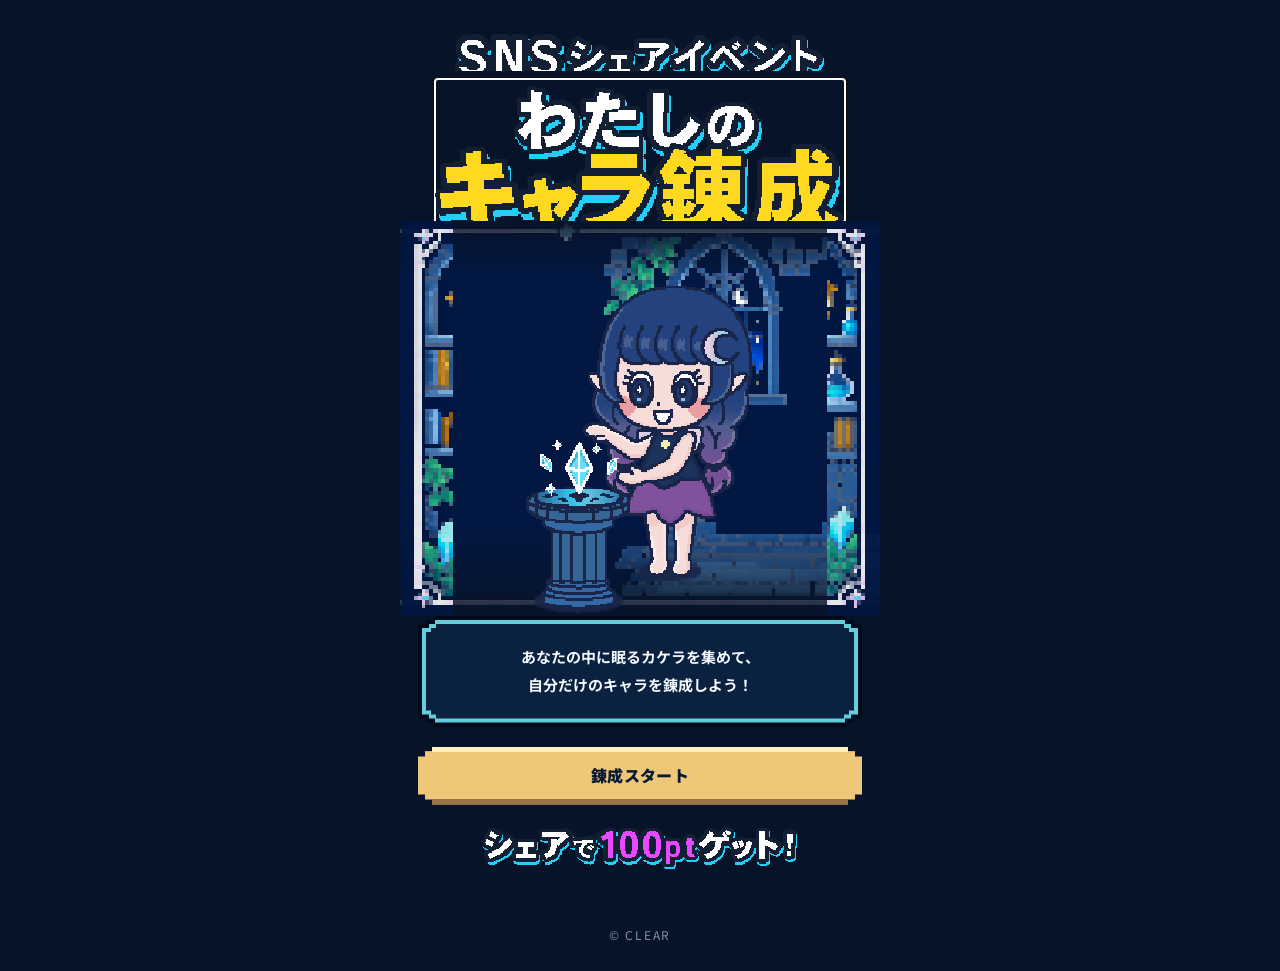
==== character-alchemy/index.html @ 3c391d79 "Publish character alchemy under dedicated Pages path" ====
<!doctype html>
<html lang="ja">
<head>
  <meta charset="utf-8">
  <meta name="viewport" content="width=device-width, initial-scale=1, viewport-fit=cover">
  <meta name="theme-color" content="#071329">
  <meta name="description" content="7つの質問で、あなたの中に眠るカケラからキャラを錬成しよう。">
  <title>わたしのキャラ錬成｜CLEAR</title>
  <link rel="preconnect" href="https://fonts.googleapis.com">
  <link rel="preconnect" href="https://fonts.gstatic.com" crossorigin>
  <link href="https://fonts.googleapis.com/css2?family=Noto+Sans+JP:wght@500;600;700;800;900&display=swap" rel="stylesheet">
  <link rel="stylesheet" href="./style.css?v=4">
</head>
<body>
  <main id="app" class="shell"></main>
  <footer class="site-foot">© CLEAR</footer>
  <script type="module" src="./app.js?v=7"></script>
</body>
</html>
---- character-alchemy/style.css ----
@font-face{font-family:"DotGothic16";src:url("./assets/fonts/DotGothic16-Regular.ttf") format("truetype");font-style:normal;font-weight:400;font-display:swap}
:root{color-scheme:dark;--night:#071329;--rim:#64cddc;--gold:#eec878;--text:#f4f8ff;--muted:#c5d9e8;font-family:"Noto Sans JP",sans-serif;font-synthesis:none}
*{box-sizing:border-box}html{scroll-behavior:smooth;background:var(--night)}body{margin:0;color:var(--text);background:var(--night);min-width:280px}
button,a{font:inherit}button{cursor:pointer}button:disabled{cursor:not-allowed;opacity:.52}a{color:#b8edf4}img{display:block;max-width:100%}h1,h2,h3,p{margin-top:0}
.shell{width:min(100%,480px);min-height:80vh;margin:0 auto;padding:0 18px 54px}.site-foot{text-align:center;color:#7894ac;padding:0 20px 28px;font-size:12px;letter-spacing:.14em}
.pixel-label{font-family:"DotGothic16","Noto Sans JP",sans-serif;letter-spacing:.09em;color:var(--gold)}.screen-top{padding-top:27px;text-align:center}
.mini-title{font-family:"DotGothic16","Noto Sans JP",sans-serif;font-size:17px;letter-spacing:.08em;color:#cdeefa;margin:0 0 20px}
.screen-title{font-family:"DotGothic16","Noto Sans JP",sans-serif;font-size:24px;line-height:1.45;letter-spacing:.04em;margin:0 0 20px;text-align:center}.screen-title:focus,.mini-title:focus{outline:none}
.asset-crop{position:relative;overflow:hidden;width:100%;height:100%}.asset-crop img{position:absolute;max-width:none;height:auto;image-rendering:pixelated}
.event-logo{height:44px;width:min(93%,370px);margin:0 auto 8px}.event-logo img{width:126.6%;left:-12.7%;top:-102%}
.title-art{height:151px;width:min(100%,410px);margin:0 auto -9px}.title-art img{width:127.7%;left:-14.3%;top:-31%}
.badge-art{height:45px;width:min(86%,315px);margin:22px auto 0}.badge-art img{width:131.2%;left:-14%;top:-102%}
.scene{position:relative;overflow:hidden;isolation:isolate;background:#06142e;image-rendering:pixelated}
.scene::before{content:"";position:absolute;inset:0;background-image:url("./assets/workshop-pixel.png");background-size:auto 100%;background-position:66% center;image-rendering:pixelated;z-index:-2}
.scene::after{content:"";position:absolute;inset:0;background:linear-gradient(to bottom,#071329 0%,transparent 14%,transparent 77%,#071329 100%);z-index:-1}
.scene-start{height:395px;margin:0 -18px}.scene-question{height:205px;margin:0 -18px 24px}.scene-working{height:390px;margin:12px -18px 20px}
.scene-ria{position:absolute;width:330px;max-width:none;left:50%;bottom:-49px;transform:translateX(-50%);image-rendering:pixelated;z-index:1}
.scene-question .scene-ria{width:197px;bottom:-29px;left:52%}.scene-working .scene-ria{width:315px;bottom:-47px}
.scene-edge{position:absolute;top:0;bottom:0;width:53px;background-image:url("./assets/workshop-pixel.png");background-size:auto 100%;image-rendering:pixelated;opacity:.9}
.scene-edge.left{left:0;background-position:left center}.scene-edge.right{right:0;background-position:right center}
.pixel-frame{background:#020b1b;padding:4px;clip-path:polygon(16px 0,calc(100% - 16px) 0,calc(100% - 16px) 4px,calc(100% - 8px) 4px,calc(100% - 8px) 8px,100% 8px,100% calc(100% - 8px),calc(100% - 8px) calc(100% - 8px),calc(100% - 8px) calc(100% - 4px),calc(100% - 16px) calc(100% - 4px),calc(100% - 16px) 100%,16px 100%,16px calc(100% - 4px),8px calc(100% - 4px),8px calc(100% - 8px),0 calc(100% - 8px),0 8px,8px 8px,8px 4px,16px 4px)}
.pixel-rim{background:var(--rim);padding:4px;clip-path:polygon(13px 0,calc(100% - 13px) 0,calc(100% - 13px) 4px,calc(100% - 7px) 4px,calc(100% - 7px) 8px,100% 8px,100% calc(100% - 8px),calc(100% - 7px) calc(100% - 8px),calc(100% - 7px) calc(100% - 4px),calc(100% - 13px) calc(100% - 4px),calc(100% - 13px) 100%,13px 100%,13px calc(100% - 4px),7px calc(100% - 4px),7px calc(100% - 8px),0 calc(100% - 8px),0 8px,7px 8px,7px 4px,13px 4px)}
.pixel-face{background:#0a2140;padding:20px 21px;clip-path:polygon(10px 0,calc(100% - 10px) 0,calc(100% - 10px) 4px,calc(100% - 5px) 4px,calc(100% - 5px) 8px,100% 8px,100% calc(100% - 8px),calc(100% - 5px) calc(100% - 8px),calc(100% - 5px) calc(100% - 4px),calc(100% - 10px) calc(100% - 4px),calc(100% - 10px) 100%,10px 100%,10px calc(100% - 4px),5px calc(100% - 4px),5px calc(100% - 8px),0 calc(100% - 8px),0 8px,5px 8px,5px 4px,10px 4px)}
.message-window{margin:0 0 20px}.message-window .pixel-face{text-align:center;padding:19px 19px 20px}.message-window p{font-size:15px;font-weight:700;line-height:1.85;margin:0}
.pixel-button{position:relative;display:flex;align-items:center;justify-content:center;text-align:center;width:100%;min-height:58px;padding:14px 21px;border:0;color:#081a34;background:#eec878;clip-path:polygon(14px 0,calc(100% - 14px) 0,calc(100% - 14px) 5px,calc(100% - 7px) 5px,calc(100% - 7px) 10px,100% 10px,100% calc(100% - 10px),calc(100% - 7px) calc(100% - 10px),calc(100% - 7px) calc(100% - 5px),calc(100% - 14px) calc(100% - 5px),calc(100% - 14px) 100%,14px 100%,14px calc(100% - 5px),7px calc(100% - 5px),7px calc(100% - 10px),0 calc(100% - 10px),0 10px,7px 10px,7px 5px,14px 5px);box-shadow:inset 0 5px #fff1bb,inset 0 -6px #997242;font-weight:900;line-height:1.6;letter-spacing:.02em}
.pixel-button:active:not(:disabled){transform:translateY(3px);box-shadow:inset 0 2px #fff1bb,inset 0 -3px #997242}.pixel-button:focus-visible,.tab-btn:focus-visible,a:focus-visible{outline:3px solid #fff;outline-offset:4px}
.pixel-button.secondary{background:#2b7899;color:#fff;box-shadow:inset 0 5px #76d0db,inset 0 -6px #104669}.pixel-button.quiet{background:#173958;color:#e8f7ff;box-shadow:inset 0 4px #4784a2,inset 0 -5px #07192e}
.start-action{margin:0 0 3px}
.progress-wrap{margin:0 0 17px;text-align:center}.progress-label{font-family:"DotGothic16","Noto Sans JP",sans-serif;color:#f7e4a5;font-size:20px;letter-spacing:.06em;margin:0 0 11px}
.progress{display:flex;justify-content:center;gap:6px;max-width:350px;margin:0 auto}.progress-cell{width:calc((100% - 36px)/7);height:19px;padding:4px;background:#4894aa;clip-path:polygon(5px 0,calc(100% - 5px) 0,calc(100% - 5px) 3px,100% 3px,100% calc(100% - 3px),calc(100% - 5px) calc(100% - 3px),calc(100% - 5px) 100%,5px 100%,5px calc(100% - 3px),0 calc(100% - 3px),0 3px,5px 3px)}
.progress-cell::after{content:"";display:block;height:100%;background:#081d35;clip-path:polygon(3px 0,calc(100% - 3px) 0,calc(100% - 3px) 2px,100% 2px,100% calc(100% - 2px),calc(100% - 3px) calc(100% - 2px),calc(100% - 3px) 100%,3px 100%,3px calc(100% - 2px),0 calc(100% - 2px),0 2px,3px 2px)}.progress-cell.done::after{background:#67e0ea}
.question-window{margin-bottom:16px}.question-window .pixel-face{padding:20px 19px 21px}.question-num{display:block;color:var(--gold);font-size:14px;margin-bottom:11px}.question-text{font-size:20px;line-height:1.7;font-weight:800;letter-spacing:.01em;margin:0}.hint{color:var(--muted);font-size:13px;line-height:1.8;margin:12px 0 0}
.choice-list{display:grid;gap:12px;margin-bottom:12px}.choice{justify-content:flex-start;text-align:left;min-height:66px;background:#133352;color:#f4f9ff;box-shadow:inset 0 4px #5c9db6,inset 0 -5px #06182c;font-size:15px;font-weight:700;padding:14px 19px 14px 42px}
.choice::before{content:"";position:absolute;left:19px;top:50%;transform:translateY(-50%);width:9px;height:9px;background:#a6dce6;box-shadow:4px 4px #296079}.choice.selected{background:#1b5266;box-shadow:inset 0 4px var(--selected-color,#ffe7a4),inset 0 -5px #0b2937}.choice.selected::before{background:var(--selected-color,#ffe7a4)}
.feedback{min-height:25px;text-align:center;font-family:"DotGothic16","Noto Sans JP",sans-serif;font-size:16px;color:#fbe2a6;margin:8px 0 0}.back-wrap{margin-top:22px}.back-link{display:block;margin:0 auto;border:0;background:none;color:#bad9e6;text-decoration:underline;text-underline-offset:5px;padding:12px;font-size:14px;font-weight:700}
.shard-fly{position:fixed;width:17px;height:24px;z-index:20;background:var(--shard-color);clip-path:polygon(45% 0,80% 20%,100% 65%,50% 100%,0 65%,20% 20%);pointer-events:none;animation:fly .55s ease-in forwards}@keyframes fly{to{transform:translate(var(--fly-x),var(--fly-y)) scale(.2);opacity:0}}
.scene-shards{position:absolute;left:50%;top:48%;width:20px;height:20px;z-index:1}.scene-shards i{position:absolute;width:18px;height:23px;left:var(--x);top:var(--y);background:var(--c);clip-path:polygon(45% 0,80% 20%,100% 65%,50% 100%,0 65%,20% 20%);animation:collect 1.7s ease-in-out forwards}@keyframes collect{70%{left:0;top:0;opacity:1}100%{left:0;top:0;opacity:0}}.working-message{text-align:center;font-family:"DotGothic16","Noto Sans JP",sans-serif;font-size:20px;color:#f7e6ab;min-height:34px}
.card-img{width:100%;height:auto;background:#081a32;image-rendering:pixelated;display:block}.card-frame{border:4px solid #16405f;padding:3px;background:#031124;margin:0 0 21px}.card-frame .card-img{border:2px solid #4d9bb2}.result-heading{margin:0 0 20px}.result-actions{margin-bottom:39px}
.section-heading{font-family:"DotGothic16","Noto Sans JP",sans-serif;font-size:21px;line-height:1.5;text-align:center;margin:0 0 17px;color:#f1e5b9}.details{display:grid;gap:17px;margin-bottom:28px}.detail-window{--rim:#5dacc5}.detail-window .pixel-face{padding:21px 19px 22px}
.detail-window h3{display:flex;align-items:center;gap:11px;font-family:"DotGothic16","Noto Sans JP",sans-serif;color:#f5d990;font-size:17px;line-height:1.5;margin:0 0 13px}.detail-window h3::before{content:"";display:inline-block;flex:none;width:12px;height:12px;background:var(--detail-color,#72d9df);box-shadow:5px 5px #225673}
.detail-window p{font-size:15px;line-height:1.95;font-weight:600;color:#eef6ff;margin:0}.detail-window p+p{margin-top:12px}.detail-window strong{font-weight:800;color:#fff1bd}
.share-card{width:min(100%,330px);margin:0 auto 11px}.enlarge-link{display:block;text-align:center;font-size:13px;margin:0 0 25px}.share-lead{font-family:"DotGothic16","Noto Sans JP",sans-serif;font-size:19px;color:#ffe5a5;line-height:1.5;margin:0 0 14px}
.share-intro .pixel-face,.share-conditions .pixel-face,.share-proof .pixel-face,.app-promo .pixel-face{padding:23px 20px}.share-intro p,.share-conditions li,.share-proof p,.share-proof li,.app-promo p{font-size:14px;line-height:1.9;font-weight:600;color:#e4eff9}
.share-intro ol,.share-conditions ul,.share-proof ul{padding-left:23px;margin:0 0 14px}.share-intro li{font-size:14px;line-height:1.85;font-weight:700;padding:0 0 7px}.share-intro p:last-child,.share-proof p:last-of-type{margin-bottom:0}.share-intro{margin-bottom:24px}
.tab-row{display:grid;grid-template-columns:1fr 1fr;gap:9px;margin:0 0 15px}.tab-btn{border:0;background:#173552;color:#d1e6f0;padding:12px 8px;font-size:13px;font-weight:800;clip-path:polygon(8px 0,calc(100% - 8px) 0,calc(100% - 8px) 4px,100% 4px,100% calc(100% - 4px),calc(100% - 8px) calc(100% - 4px),calc(100% - 8px) 100%,8px 100%,8px calc(100% - 4px),0 calc(100% - 4px),0 4px,8px 4px);box-shadow:inset 0 4px #5a93ac,inset 0 -4px #06192e}.tab-btn.active{background:#286a7d;color:#fff;box-shadow:inset 0 4px #9be8e8,inset 0 -4px #124251}
.button-stack{display:grid;gap:11px;margin:19px 0 8px}.draft-warning{font-size:13px;color:#f8d995;line-height:1.8;margin:0}.status{min-height:24px;color:#b7edf0;font-size:13px;line-height:1.7;margin:12px 0}.share-copy{white-space:pre-wrap;overflow-wrap:anywhere;border-left:5px solid #69bfce;background:#0b2440;padding:19px 17px;font-size:14px;line-height:1.9;font-weight:600;margin:0 0 25px}
.share-conditions,.share-proof{margin-bottom:22px}.share-conditions h3,.share-proof h3,.app-promo h2{font-family:"DotGothic16","Noto Sans JP",sans-serif;font-size:17px;color:#f5d990;line-height:1.6;margin:0 0 11px}.share-conditions h3:not(:first-child){margin-top:20px}.share-conditions ul:last-child,.share-proof ul:last-child{margin-bottom:0}.share-proof .pixel-button{margin-top:18px;text-decoration:none;font-size:14px}
.app-promo{margin:35px 0 25px;--rim:#b79561}.app-promo p:last-of-type{margin-bottom:22px}.store-options{margin-top:14px;text-align:center;font-size:14px}.result-back{margin-top:16px}
@media(max-width:350px){.shell{padding-left:13px;padding-right:13px}.scene{margin-left:-13px;margin-right:-13px}.pixel-face{padding-left:16px;padding-right:16px}.question-text{font-size:18px}.choice{font-size:14px}.screen-title{font-size:22px}}
@media(prefers-reduced-motion:reduce){html{scroll-behavior:auto}.shard-fly,.scene-shards i{animation-duration:.01s}}
.pixel-label,.mini-title,.screen-title,.progress-label,.feedback,.working-message,.section-heading,.detail-window h3,.share-lead,.share-conditions h3,.share-proof h3,.app-promo h2{font-weight:400}
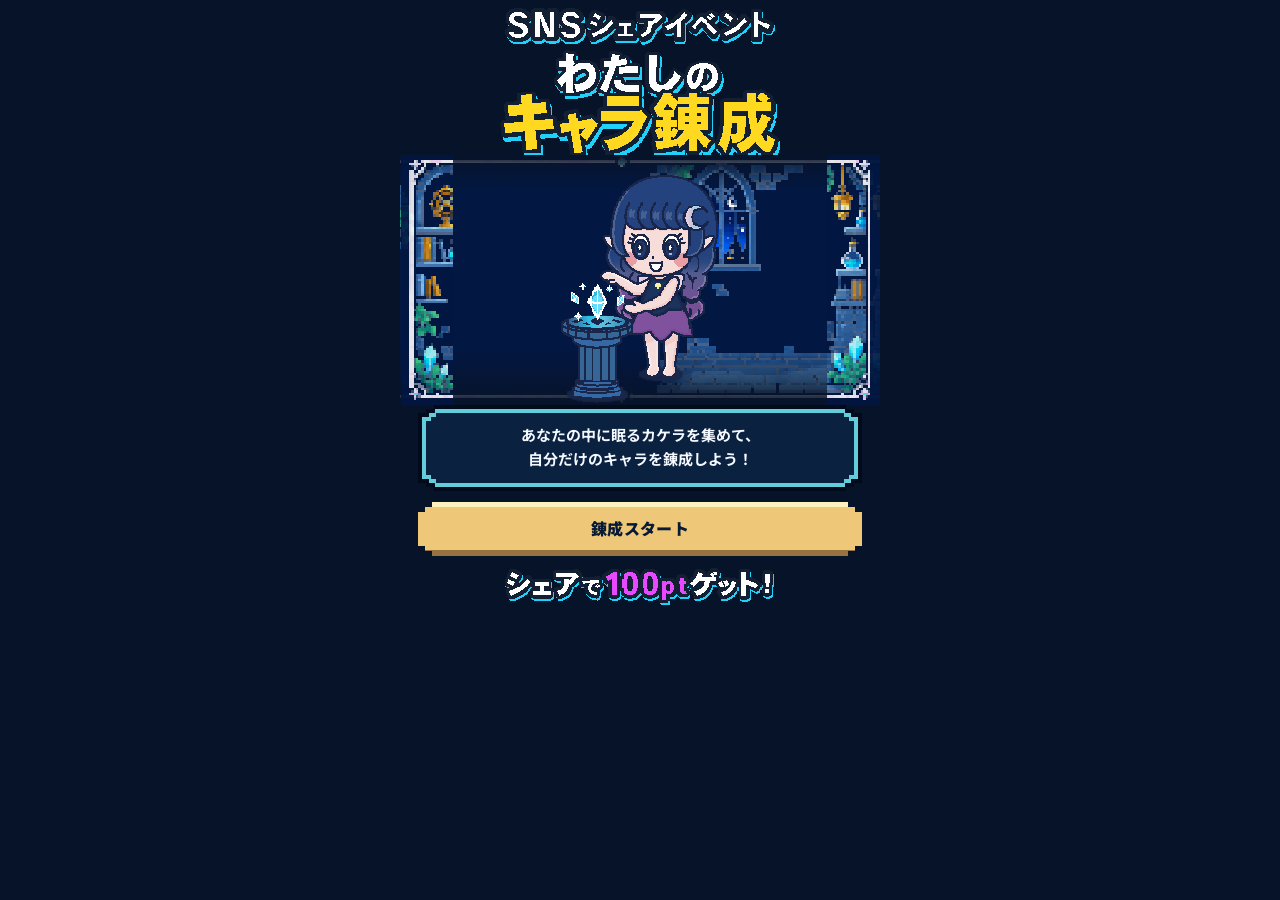
==== commit 7ad093ef: "Refine character alchemy mobile flow and card sharing" ====
--- a/character-alchemy/index.html
+++ b/character-alchemy/index.html
@@ -9,11 +9,11 @@
   <link rel="preconnect" href="https://fonts.googleapis.com">
   <link rel="preconnect" href="https://fonts.gstatic.com" crossorigin>
   <link href="https://fonts.googleapis.com/css2?family=Noto+Sans+JP:wght@500;600;700;800;900&display=swap" rel="stylesheet">
-  <link rel="stylesheet" href="./style.css?v=4">
+  <link rel="stylesheet" href="./style.css?v=5">
 </head>
 <body>
   <main id="app" class="shell"></main>
   <footer class="site-foot">© CLEAR</footer>
-  <script type="module" src="./app.js?v=7"></script>
+  <script type="module" src="./app.js?v=8"></script>
 </body>
 </html>
--- a/character-alchemy/style.css
+++ b/character-alchemy/style.css
@@ -49,3 +49,68 @@
 @media(max-width:350px){.shell{padding-left:13px;padding-right:13px}.scene{margin-left:-13px;margin-right:-13px}.pixel-face{padding-left:16px;padding-right:16px}.question-text{font-size:18px}.choice{font-size:14px}.screen-title{font-size:22px}}
 @media(prefers-reduced-motion:reduce){html{scroll-behavior:auto}.shard-fly,.scene-shards i{animation-duration:.01s}}
 .pixel-label,.mini-title,.screen-title,.progress-label,.feedback,.working-message,.section-heading,.detail-window h3,.share-lead,.share-conditions h3,.share-proof h3,.app-promo h2{font-weight:400}
+
+/* タイトルと設問では装飾の高さを優先して整理し、短い表示領域では自然にスクロールさせる。 */
+body[data-screen="start"] .site-foot,body[data-screen="question"] .site-foot{display:none}
+.start-screen,.question-screen{min-height:100vh;min-height:100svh;padding-bottom:max(8px,env(safe-area-inset-bottom))}
+.start-screen .screen-top{padding-top:8px}
+.start-screen .event-logo{width:min(78%,270px);height:37px;margin-bottom:3px}
+.start-screen .title-art{width:min(80%,280px);height:114px;margin-bottom:-7px}
+.start-screen .scene-start{height:250px}
+.start-screen .scene-ria{width:230px;bottom:-34px}
+.start-screen .message-window{margin-bottom:11px}
+.start-screen .message-window .pixel-face{padding:10px 17px 12px}
+.start-screen .message-window p{line-height:1.6}
+.start-screen .pixel-button{min-height:54px;padding:11px 20px}
+.start-screen .badge-art{width:min(78%,270px);height:38px;margin-top:12px}
+
+.question-screen{display:flex;flex-direction:column}
+.question-screen .screen-top{padding-top:4px}
+.question-logo{width:164px;height:66px;margin:0 auto 4px}
+.question-logo:focus{outline:none}
+.question-logo .asset-crop img{width:127.7%;left:-14.3%;top:-31%}
+.question-screen .progress-wrap{margin-bottom:9px}
+.question-screen .progress-label{font-size:18px;line-height:1.3;margin-bottom:6px}
+.question-screen .progress-cell{height:16px}
+.question-screen .question-window{margin-bottom:10px}
+.question-screen .question-window .pixel-face{padding:10px 16px 12px}
+.question-screen .question-text{font-size:20px;line-height:1.48}
+.question-screen .choice-list{gap:8px;margin-bottom:0}
+.question-screen .choice{min-height:52px;padding:9px 16px 9px 39px;font-size:15px;line-height:1.45}
+.question-screen .back-wrap{margin-top:2px}
+.question-screen .back-wrap:empty{display:none}
+.question-screen .back-link{font-size:14px;line-height:1.4;padding:5px 8px}
+.question-tail{position:relative;flex:1 1 86px;min-height:86px;max-height:105px;margin-top:3px}
+.question-tail .scene-question{height:100%;margin-bottom:0}
+.question-tail .scene-ria{width:90px;bottom:-13px;left:50%}
+.question-tail .scene-edge{display:none}
+.question-tail .scene::before{background-size:100% auto;background-position:center 60%}
+.question-tail .feedback:empty{display:none}
+.question-tail .feedback:not(:empty){position:fixed;z-index:30;left:50%;bottom:calc(18px + env(safe-area-inset-bottom));transform:translateX(-50%);width:max-content;max-width:calc(100vw - 24px);min-height:0;margin:0;padding:8px 14px;background:#0a2140;border:3px solid #f0d490;line-height:1.5}
+@media(max-width:350px){.question-screen .question-text{font-size:20px}.question-screen .choice{font-size:15px}}
+@media(max-height:700px){
+  .start-screen .event-logo{width:min(72%,250px);height:34px}
+  .start-screen .title-art{width:min(74%,255px);height:103px}
+  .start-screen .scene-start{height:215px}
+  .start-screen .scene-ria{width:202px;bottom:-30px}
+  .question-tail{min-height:72px}
+  .question-tail .scene-ria{width:77px;bottom:-11px}
+}
+
+/* 共有先は形、文字、色で区別する。 */
+.tab-btn{border:3px solid #547d91;background:#102d48;color:#d1e6f0;box-shadow:inset 0 4px #39718a,inset 0 -4px #06192e}
+.tab-btn.active{border-color:#d0f6fa;background:#23788e;color:#fff;box-shadow:inset 0 4px #94e8ed,inset 0 -4px #0f455c}
+.tab-btn.active::before{content:"✓";display:inline-block;margin-right:6px;border:2px solid currentColor;padding:0 3px;line-height:1.15;font-weight:900}
+.tab-btn.active[data-action="line"]{border-color:#b9efca;background:#276b56;box-shadow:inset 0 4px #a8e6bd,inset 0 -4px #104434}
+.pixel-button.share-sns{background:#49c6d9;color:#062438;box-shadow:inset 0 5px #baf7f7,inset 0 -6px #19718b}
+.pixel-button.share-line{background:#76c899;color:#092a25;box-shadow:inset 0 5px #c8f3d1,inset 0 -6px #317a55}
+.share-target-note{margin:-4px 0 5px;text-align:center;color:#c2dae3;font-size:13px;line-height:1.6;font-weight:700}
+
+/* 画像はページ内で表示し、戻る操作で閉じる。 */
+body.modal-open{overflow:hidden}
+.save-overlay{position:fixed;inset:0;z-index:100;display:flex;justify-content:center;align-items:flex-start;overflow:auto;background:#020a1df2;padding:12px 12px max(12px,env(safe-area-inset-bottom))}
+.save-modal{width:min(100%,660px);max-height:calc(100svh - 24px);overflow:auto;padding:16px;background:#0b2445;border:4px solid #6acddb;box-shadow:0 8px 0 #020a19}
+.save-modal h2{font-family:"DotGothic16","Noto Sans JP",sans-serif;font-size:20px;font-weight:400;margin:2px 0 9px}
+.save-modal p{font-size:14px;line-height:1.75;font-weight:700;margin-bottom:13px}
+.save-modal-image{display:block;width:100%;height:auto;image-rendering:pixelated;-webkit-touch-callout:default;user-select:auto}
+.modal-close{position:sticky;top:0;z-index:1;display:block;margin:0 0 7px auto;border:3px solid #fff1bd;background:#efc97a;color:#071a32;padding:7px 12px;font-size:15px;font-weight:900}
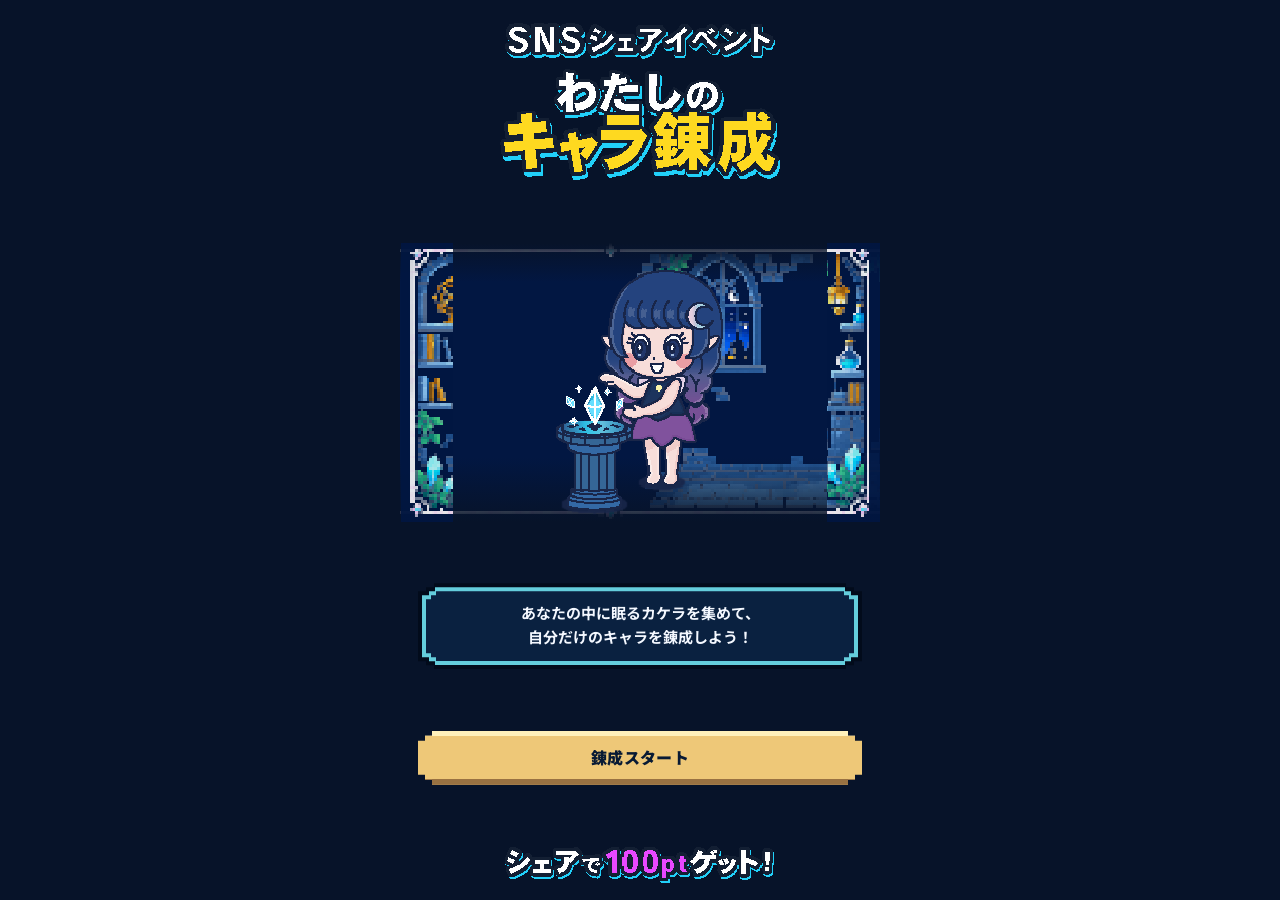
==== commit 9d6522f2: "Rebalance alchemy screens and skill card typography" ====
--- a/character-alchemy/index.html
+++ b/character-alchemy/index.html
@@ -9,11 +9,11 @@
   <link rel="preconnect" href="https://fonts.googleapis.com">
   <link rel="preconnect" href="https://fonts.gstatic.com" crossorigin>
   <link href="https://fonts.googleapis.com/css2?family=Noto+Sans+JP:wght@500;600;700;800;900&display=swap" rel="stylesheet">
-  <link rel="stylesheet" href="./style.css?v=5">
+  <link rel="stylesheet" href="./style.css?v=7">
 </head>
 <body>
   <main id="app" class="shell"></main>
   <footer class="site-foot">© CLEAR</footer>
-  <script type="module" src="./app.js?v=8"></script>
+  <script type="module" src="./app.js?v=10"></script>
 </body>
 </html>
--- a/character-alchemy/style.css
+++ b/character-alchemy/style.css
@@ -53,48 +53,44 @@
 /* タイトルと設問では装飾の高さを優先して整理し、短い表示領域では自然にスクロールさせる。 */
 body[data-screen="start"] .site-foot,body[data-screen="question"] .site-foot{display:none}
 .start-screen,.question-screen{min-height:100vh;min-height:100svh;padding-bottom:max(8px,env(safe-area-inset-bottom))}
-.start-screen .screen-top{padding-top:8px}
-.start-screen .event-logo{width:min(78%,270px);height:37px;margin-bottom:3px}
-.start-screen .title-art{width:min(80%,280px);height:114px;margin-bottom:-7px}
-.start-screen .scene-start{height:250px}
-.start-screen .scene-ria{width:230px;bottom:-34px}
-.start-screen .message-window{margin-bottom:11px}
+.start-screen{display:flex;flex-direction:column;justify-content:space-between;padding-top:clamp(14px,2.5svh,24px);padding-bottom:max(16px,env(safe-area-inset-bottom))}
+.start-screen .screen-top{padding-top:0}
+.start-screen .event-logo{width:min(78%,270px);height:37px;margin-bottom:8px}
+.start-screen .title-art{width:min(80%,280px);height:114px;margin-bottom:0}
+.start-screen .scene-start{height:clamp(180px,31svh,280px)}
+.start-screen .scene-ria{width:clamp(170px,30svh,245px);bottom:-30px}
+.start-screen .message-window{margin-bottom:0}
 .start-screen .message-window .pixel-face{padding:10px 17px 12px}
 .start-screen .message-window p{line-height:1.6}
 .start-screen .pixel-button{min-height:54px;padding:11px 20px}
-.start-screen .badge-art{width:min(78%,270px);height:38px;margin-top:12px}
+.start-screen .start-action{margin:0}
+.start-screen .badge-art{width:min(78%,270px);height:38px;margin:0 auto}
 
-.question-screen{display:flex;flex-direction:column}
+.question-screen{display:flex;flex-direction:column;justify-content:space-between}
 .question-screen .screen-top{padding-top:4px}
-.question-logo{width:164px;height:66px;margin:0 auto 4px}
+.question-logo{width:164px;height:66px;margin:0 auto 5px}
 .question-logo:focus{outline:none}
 .question-logo .asset-crop img{width:127.7%;left:-14.3%;top:-31%}
-.question-screen .progress-wrap{margin-bottom:9px}
-.question-screen .progress-label{font-size:18px;line-height:1.3;margin-bottom:6px}
+.question-screen .scene-question{height:clamp(86px,13svh,116px);flex:none;margin:0 -18px 12px}
+.question-screen .scene-question::before{background-size:100% auto;background-position:center 60%}
+.question-screen .scene-question .scene-edge{display:none}
+.question-screen .scene-question .scene-ria{width:clamp(86px,13svh,116px);bottom:-16px;left:67%}
+.scene-feedback{position:absolute;z-index:2;left:10px;top:50%;transform:translateY(-50%);width:min(165px,calc(50% - 12px));margin:0;padding:7px 3px;border:3px solid #75cfdf;background:#071934ed;color:#f8e6ad;text-align:center;font-family:"Noto Sans JP",sans-serif;font-size:16px;font-weight:800;line-height:1.4;visibility:hidden;pointer-events:none}
+.scene-feedback:not(:empty){visibility:visible}
+.question-screen .progress-wrap{margin-bottom:13px}
 .question-screen .progress-cell{height:16px}
-.question-screen .question-window{margin-bottom:10px}
+.question-screen .question-window{margin-bottom:13px}
 .question-screen .question-window .pixel-face{padding:10px 16px 12px}
 .question-screen .question-text{font-size:20px;line-height:1.48}
-.question-screen .choice-list{gap:8px;margin-bottom:0}
+.question-screen .choice-list{gap:9px;margin-bottom:0}
 .question-screen .choice{min-height:52px;padding:9px 16px 9px 39px;font-size:15px;line-height:1.45}
-.question-screen .back-wrap{margin-top:2px}
+.question-screen .back-wrap{margin-top:8px}
 .question-screen .back-wrap:empty{display:none}
 .question-screen .back-link{font-size:14px;line-height:1.4;padding:5px 8px}
-.question-tail{position:relative;flex:1 1 86px;min-height:86px;max-height:105px;margin-top:3px}
-.question-tail .scene-question{height:100%;margin-bottom:0}
-.question-tail .scene-ria{width:90px;bottom:-13px;left:50%}
-.question-tail .scene-edge{display:none}
-.question-tail .scene::before{background-size:100% auto;background-position:center 60%}
-.question-tail .feedback:empty{display:none}
-.question-tail .feedback:not(:empty){position:fixed;z-index:30;left:50%;bottom:calc(18px + env(safe-area-inset-bottom));transform:translateX(-50%);width:max-content;max-width:calc(100vw - 24px);min-height:0;margin:0;padding:8px 14px;background:#0a2140;border:3px solid #f0d490;line-height:1.5}
-@media(max-width:350px){.question-screen .question-text{font-size:20px}.question-screen .choice{font-size:15px}}
+@media(max-width:350px){.question-screen .question-text{font-size:20px}.question-screen .choice{font-size:15px}.question-screen .scene-question{margin-left:-13px;margin-right:-13px}.scene-feedback{font-size:15px}}
 @media(max-height:700px){
   .start-screen .event-logo{width:min(72%,250px);height:34px}
   .start-screen .title-art{width:min(74%,255px);height:103px}
-  .start-screen .scene-start{height:215px}
-  .start-screen .scene-ria{width:202px;bottom:-30px}
-  .question-tail{min-height:72px}
-  .question-tail .scene-ria{width:77px;bottom:-11px}
 }
 
 /* 共有先は形、文字、色で区別する。 */
